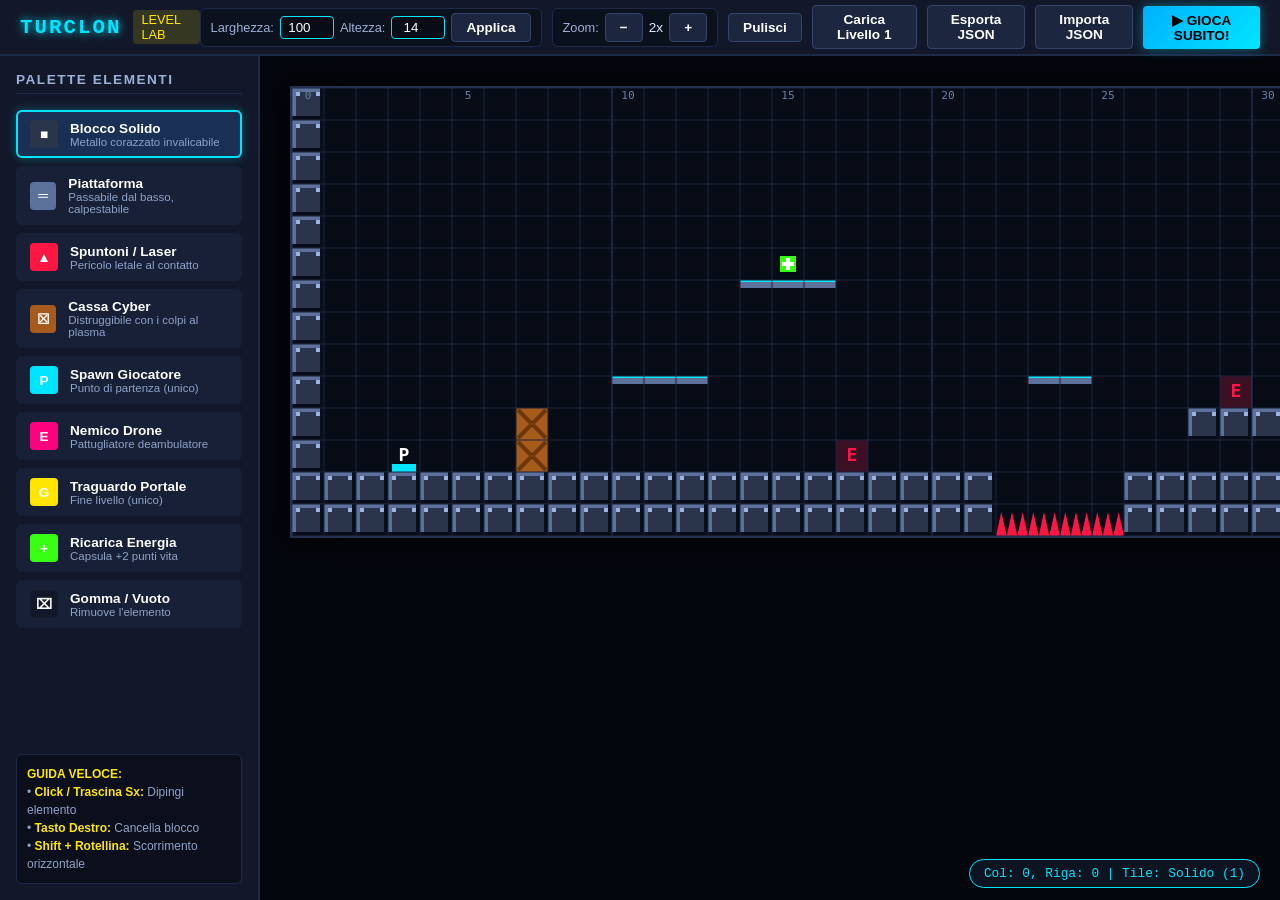
==== editor.html @ a14073e3 "Initial commit: TURCLON 16-bit Neo-Geo run 'n' gun engine and Level Lab editor" ====
<!DOCTYPE html>
<html lang="it">
<head>
    <meta charset="UTF-8">
    <meta name="viewport" content="width=device-width, initial-scale=1.0">
    <title>TURCLON - Level Lab (Editor di Livelli 16-Bit)</title>
    <link rel="stylesheet" href="editor.css">
</head>
<body>

    <!-- TOOLBAR SUPERIORE -->
    <header>
        <div class="logo-area">
            <span class="logo-title">TURCLON</span>
            <span class="tagline">LEVEL LAB</span>
        </div>

        <div class="header-tools">
            <div class="tool-group">
                <label for="input-width">Larghezza:</label>
                <input type="number" id="input-width" min="20" max="300" value="100">
                <label for="input-height">Altezza:</label>
                <input type="number" id="input-height" min="10" max="40" value="14">
                <button id="btn-resize" class="btn-editor">Applica</button>
            </div>

            <div class="tool-group">
                <label>Zoom:</label>
                <button id="btn-zoom-out" class="btn-editor">−</button>
                <span id="zoom-level">2x</span>
                <button id="btn-zoom-in" class="btn-editor">+</button>
            </div>

            <button id="btn-clear" class="btn-editor" title="Svuota l'intera griglia">Pulisci</button>
            <button id="btn-load-default" class="btn-editor" title="Carica il Livello 1 originale">Carica Livello 1</button>
            <button id="btn-export" class="btn-editor">Esporta JSON</button>
            <button id="btn-import" class="btn-editor">Importa JSON</button>
            <button id="btn-play-test" class="btn-editor btn-play">▶ GIOCA SUBITO!</button>
        </div>
    </header>

    <!-- AREA PRINCIPALE -->
    <div class="main-content">
        <!-- SIDEBAR PALETTE -->
        <aside class="sidebar">
            <h3>Palette Elementi</h3>

            <div class="palette-grid" id="palette-container">
                <!-- Verrà popolato dinamicamente da editor.js con i tipi di tile -->
            </div>

            <div class="editor-tips">
                <p><strong>GUIDA VELOCE:</strong></p>
                <p>• <strong>Click / Trascina Sx:</strong> Dipingi elemento</p>
                <p>• <strong>Tasto Destro:</strong> Cancella blocco</p>
                <p>• <strong>Shift + Rotellina:</strong> Scorrimento orizzontale</p>
            </div>
        </aside>

        <!-- VIEWPORT CENTRALE CON CANVAS SCORREVOLE -->
        <main class="canvas-viewport" id="viewport">
            <canvas id="editor-canvas"></canvas>
            <div class="statusbar" id="statusbar">Col: 0, Riga: 0 | Tile: Solido (1)</div>
        </main>
    </div>

    <!-- MODALE ESPORTA / IMPORTA JSON -->
    <div id="json-modal" class="modal-overlay hidden">
        <div class="modal-box">
            <div class="modal-header">
                <h2 id="modal-title">Esportazione Livello JSON</h2>
                <button id="modal-close-btn" class="modal-close">&times;</button>
            </div>
            <textarea id="json-output" class="json-textarea" spellcheck="false"></textarea>
            <div class="modal-footer">
                <button id="btn-copy-json" class="btn-editor">Copia negli Appunti</button>
                <button id="btn-download-json" class="btn-editor">Scarica File .json</button>
                <button id="btn-apply-import" class="btn-editor btn-play hidden">Carica nel Canvas</button>
            </div>
        </div>
    </div>

    <!-- Modulo JavaScript dell'Editor -->
    <script type="module" src="editor.js"></script>
</body>
</html>
---- editor.css ----
/*
 * TURCLON LEVEL LAB - Level Editor Stylesheet
 * Interfaccia grafica dark cyber con palette laterale e griglia scorrevole.
 */

:root {
    --cyber-blue: #00e5ff;
    --neon-green: #39ff14;
    --neo-yellow: #ffe600;
    --hot-pink: #ff007f;
    --danger-red: #ff1744;
    --dark-bg: #090c16;
    --panel-bg: #121829;
    --panel-border: #1f2a48;
    --header-h: 56px;
    --sidebar-w: 260px;
}

* {
    box-sizing: border-box;
    margin: 0;
    padding: 0;
}

body {
    width: 100vw;
    height: 100vh;
    overflow: hidden;
    background-color: var(--dark-bg);
    color: #e0e8ff;
    font-family: 'Segoe UI', Tahoma, Geneva, Verdana, sans-serif;
    display: flex;
    flex-direction: column;
}

/* -------------------------------------------------------------
   TOP TOOLBAR / HEADER
   ------------------------------------------------------------- */
header {
    height: var(--header-h);
    background: var(--panel-bg);
    border-bottom: 2px solid var(--panel-border);
    display: flex;
    align-items: center;
    justify-content: space-between;
    padding: 0 20px;
    z-index: 10;
}

.logo-area {
    display: flex;
    align-items: center;
    gap: 12px;
}

.logo-title {
    font-family: 'Courier New', Courier, monospace;
    font-size: 1.3rem;
    font-weight: 900;
    letter-spacing: 2px;
    color: var(--cyber-blue);
    text-shadow: 0 0 8px var(--cyber-blue);
}

.tagline {
    font-size: 0.8rem;
    color: var(--neo-yellow);
    background: rgba(255, 230, 0, 0.15);
    padding: 2px 8px;
    border-radius: 4px;
}

.header-tools {
    display: flex;
    align-items: center;
    gap: 10px;
}

.tool-group {
    display: flex;
    align-items: center;
    gap: 6px;
    background: rgba(8, 12, 22, 0.6);
    padding: 4px 10px;
    border-radius: 6px;
    border: 1px solid var(--panel-border);
    font-size: 0.85rem;
}

.tool-group label {
    font-size: 0.8rem;
    color: #9cb0d8;
}

.tool-group input {
    width: 54px;
    background: #080c16;
    border: 1px solid var(--cyber-blue);
    color: #fff;
    padding: 3px 6px;
    border-radius: 4px;
    font-family: inherit;
    text-align: center;
}

.btn-editor {
    background: #1c263f;
    border: 1px solid #33446d;
    color: #fff;
    padding: 6px 14px;
    border-radius: 4px;
    cursor: pointer;
    font-size: 0.85rem;
    font-weight: 600;
    transition: all 0.15s ease;
    display: inline-flex;
    align-items: center;
    gap: 6px;
}

.btn-editor:hover {
    background: #2b395e;
    border-color: var(--cyber-blue);
    color: var(--cyber-blue);
}

.btn-play {
    background: linear-gradient(135deg, #00b0ff 0%, #00e5ff 100%);
    color: #000;
    font-weight: bold;
    border: none;
    box-shadow: 0 0 12px rgba(0, 229, 255, 0.4);
}

.btn-play:hover {
    box-shadow: 0 0 20px rgba(0, 229, 255, 0.8);
    transform: scale(1.03);
    color: #000;
}

/* -------------------------------------------------------------
   MAIN WORKSPACE LAYOUT
   ------------------------------------------------------------- */
.main-content {
    flex: 1;
    display: flex;
    overflow: hidden;
}

/* SIDEBAR PALETTE */
.sidebar {
    width: var(--sidebar-w);
    background: var(--panel-bg);
    border-right: 2px solid var(--panel-border);
    display: flex;
    flex-direction: column;
    padding: 16px;
    gap: 16px;
    overflow-y: auto;
}

.sidebar h3 {
    font-size: 0.85rem;
    letter-spacing: 1.5px;
    text-transform: uppercase;
    color: #9cb0d8;
    border-bottom: 1px solid var(--panel-border);
    padding-bottom: 6px;
}

.palette-grid {
    display: flex;
    flex-direction: column;
    gap: 8px;
}

.palette-item {
    display: flex;
    align-items: center;
    gap: 12px;
    padding: 8px 12px;
    background: #172036;
    border: 2px solid transparent;
    border-radius: 6px;
    cursor: pointer;
    transition: all 0.15s ease;
}

.palette-item:hover {
    background: #1f2b48;
    border-color: #3b4e7a;
}

.palette-item.active {
    background: #192f54;
    border-color: var(--cyber-blue);
    box-shadow: 0 0 10px rgba(0, 229, 255, 0.3);
}

.palette-preview {
    width: 28px;
    height: 28px;
    border-radius: 4px;
    display: flex;
    justify-content: center;
    align-items: center;
    font-weight: bold;
    font-size: 0.85rem;
}

.palette-info {
    display: flex;
    flex-direction: column;
}

.palette-name {
    font-weight: 600;
    font-size: 0.85rem;
    color: #fff;
}

.palette-desc {
    font-size: 0.72rem;
    color: #8fa2c7;
}

.editor-tips {
    margin-top: auto;
    background: rgba(8, 12, 22, 0.7);
    border: 1px solid var(--panel-border);
    padding: 10px;
    border-radius: 6px;
    font-size: 0.75rem;
    line-height: 1.5;
    color: #8fa2c7;
}

.editor-tips strong {
    color: var(--neo-yellow);
}

/* -------------------------------------------------------------
   CANVAS VIEWPORT & GRID
   ------------------------------------------------------------- */
.canvas-viewport {
    flex: 1;
    overflow: auto;
    background: #04060d;
    display: flex;
    justify-content: flex-start;
    align-items: flex-start;
    padding: 30px;
    position: relative;
    user-select: none;
}

#editor-canvas {
    background-color: #0b101e;
    box-shadow: 0 0 30px rgba(0, 0, 0, 0.9);
    cursor: crosshair;
    border: 2px solid #233152;
}

.statusbar {
    position: absolute;
    bottom: 12px;
    right: 20px;
    background: rgba(14, 20, 36, 0.9);
    border: 1px solid var(--cyber-blue);
    padding: 6px 14px;
    border-radius: 20px;
    font-size: 0.8rem;
    font-family: 'Courier New', Courier, monospace;
    color: var(--cyber-blue);
    pointer-events: none;
    z-index: 5;
}

/* -------------------------------------------------------------
   MODALE ESPORTA / IMPORTA JSON
   ------------------------------------------------------------- */
.modal-overlay {
    position: fixed;
    top: 0;
    left: 0;
    width: 100vw;
    height: 100vh;
    background: rgba(0, 0, 0, 0.8);
    display: flex;
    justify-content: center;
    align-items: center;
    z-index: 100;
    backdrop-filter: blur(5px);
}

.modal-overlay.hidden {
    display: none !important;
}

.modal-box {
    background: var(--panel-bg);
    border: 2px solid var(--cyber-blue);
    border-radius: 8px;
    width: min(700px, 90vw);
    max-height: 85vh;
    display: flex;
    flex-direction: column;
    padding: 24px;
    gap: 16px;
    box-shadow: 0 0 40px rgba(0, 229, 255, 0.25);
}

.modal-header {
    display: flex;
    justify-content: space-between;
    align-items: center;
}

.modal-header h2 {
    color: var(--cyber-blue);
    font-size: 1.2rem;
}

.modal-close {
    background: none;
    border: none;
    color: #fff;
    font-size: 1.5rem;
    cursor: pointer;
}

.json-textarea {
    width: 100%;
    height: 280px;
    background: #080c16;
    border: 1px solid #28375c;
    border-radius: 4px;
    color: var(--neon-green);
    font-family: 'Courier New', Courier, monospace;
    font-size: 0.8rem;
    padding: 12px;
    resize: none;
    white-space: pre;
}

.modal-footer {
    display: flex;
    justify-content: flex-end;
    gap: 10px;
}
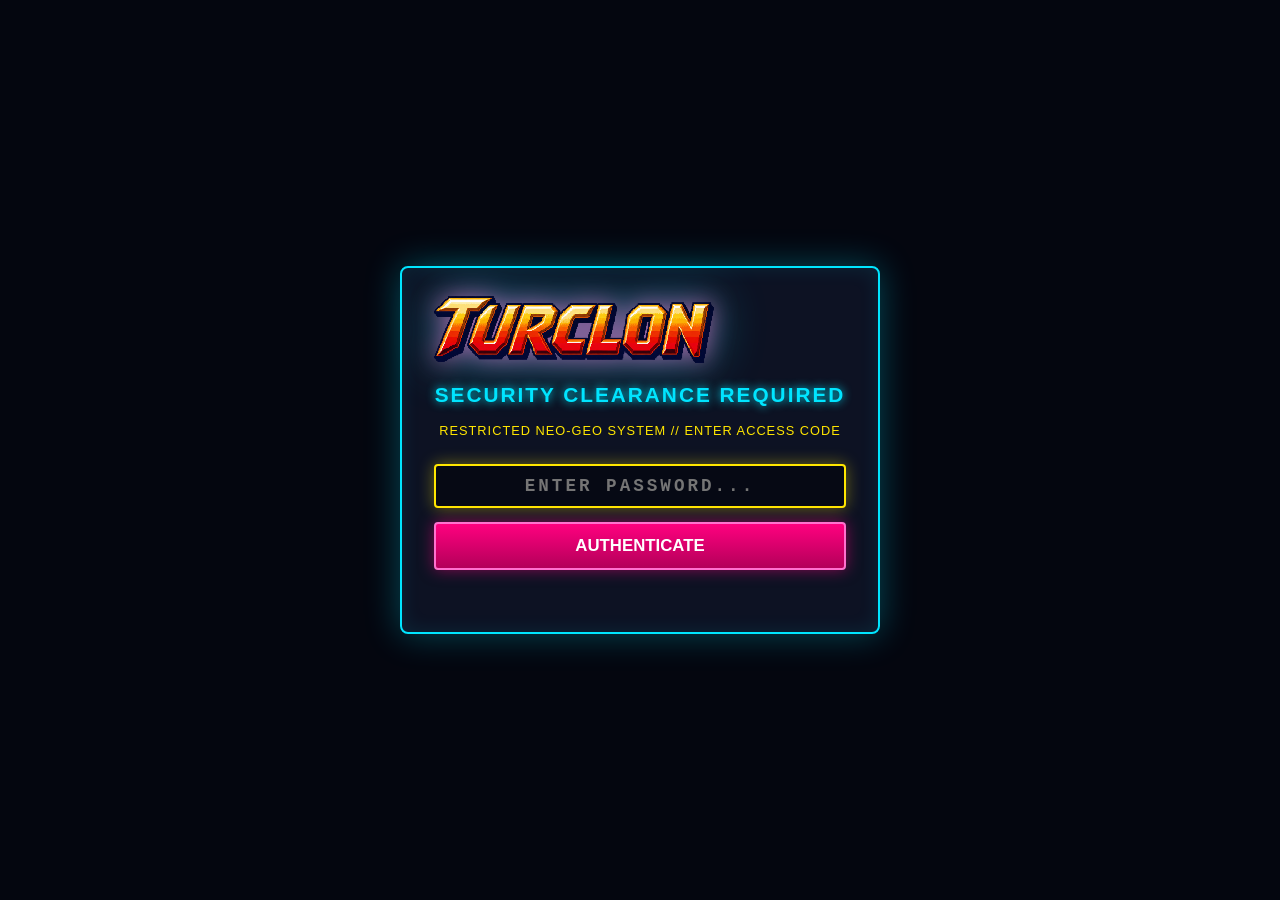
==== commit 11515882: "Add password protection (idspispopd), official title logo, and i18n support (EN default, IT, JA)" ====
--- a/editor.html
+++ b/editor.html
@@ -1,41 +1,66 @@
 <!DOCTYPE html>
-<html lang="it">
+<html lang="en">
 <head>
     <meta charset="UTF-8">
     <meta name="viewport" content="width=device-width, initial-scale=1.0">
-    <title>TURCLON - Level Lab (Editor di Livelli 16-Bit)</title>
+    <title>TURCLON - Level Lab (16-Bit Level Editor)</title>
+    <link rel="stylesheet" href="style.css">
     <link rel="stylesheet" href="editor.css">
 </head>
 <body>
 
+    <!-- SECURITY CLEARANCE GATE (RICHIESTA PASSWORD IDSPISPOPD) -->
+    <div id="security-gate">
+        <div class="terminal-box">
+            <img src="assets/logo_cropped.png" alt="TURCLON" class="title-logo" style="max-width: 280px; margin-bottom: 4px;">
+            <h2 id="gate-title" class="terminal-title">SECURITY CLEARANCE REQUIRED</h2>
+            <p id="gate-sub" class="terminal-sub">RESTRICTED NEO-GEO SYSTEM // ENTER ACCESS CODE</p>
+
+            <form class="gate-form" onsubmit="return false;">
+                <input type="password" id="gate-password" class="gate-input" placeholder="ACCESS CODE" autocomplete="off" autofocus>
+                <button type="submit" id="gate-submit" class="btn-arcade">AUTHENTICATE</button>
+                <div id="gate-error" class="gate-error-msg"></div>
+            </form>
+        </div>
+    </div>
+
     <!-- TOOLBAR SUPERIORE -->
     <header>
         <div class="logo-area">
-            <span class="logo-title">TURCLON</span>
-            <span class="tagline">LEVEL LAB</span>
+            <a href="index.html" title="Back to Game" style="display: flex; align-items: center; text-decoration: none;">
+                <img src="assets/logo_cropped.png" alt="TURCLON" style="height: 32px; width: auto; image-rendering: pixelated; margin-right: 8px;">
+            </a>
+            <span id="ed-tagline" class="tagline">LEVEL LAB</span>
         </div>
 
         <div class="header-tools">
-            <div class="tool-group">
-                <label for="input-width">Larghezza:</label>
-                <input type="number" id="input-width" min="20" max="300" value="100">
-                <label for="input-height">Altezza:</label>
-                <input type="number" id="input-height" min="10" max="40" value="14">
-                <button id="btn-resize" class="btn-editor">Applica</button>
+            <!-- Selettore Lingua nella Toolbar -->
+            <div class="lang-selector-inline">
+                <button class="lang-btn active" data-lang="en">EN</button>
+                <button class="lang-btn" data-lang="it">IT</button>
+                <button class="lang-btn" data-lang="ja">JA</button>
             </div>
 
             <div class="tool-group">
-                <label>Zoom:</label>
+                <label id="lbl-width" for="input-width">Width:</label>
+                <input type="number" id="input-width" min="20" max="300" value="100">
+                <label id="lbl-height" for="input-height">Height:</label>
+                <input type="number" id="input-height" min="10" max="40" value="14">
+                <button id="btn-resize" class="btn-editor">Apply</button>
+            </div>
+
+            <div class="tool-group">
+                <label id="lbl-zoom">Zoom:</label>
                 <button id="btn-zoom-out" class="btn-editor">−</button>
                 <span id="zoom-level">2x</span>
                 <button id="btn-zoom-in" class="btn-editor">+</button>
             </div>
 
-            <button id="btn-clear" class="btn-editor" title="Svuota l'intera griglia">Pulisci</button>
-            <button id="btn-load-default" class="btn-editor" title="Carica il Livello 1 originale">Carica Livello 1</button>
-            <button id="btn-export" class="btn-editor">Esporta JSON</button>
-            <button id="btn-import" class="btn-editor">Importa JSON</button>
-            <button id="btn-play-test" class="btn-editor btn-play">▶ GIOCA SUBITO!</button>
+            <button id="btn-clear" class="btn-editor">Clear</button>
+            <button id="btn-load-default" class="btn-editor">Load Sector 1</button>
+            <button id="btn-export" class="btn-editor">Export JSON</button>
+            <button id="btn-import" class="btn-editor">Import JSON</button>
+            <button id="btn-play-test" class="btn-editor btn-play">▶ PLAY NOW!</button>
         </div>
     </header>
 
@@ -43,24 +68,24 @@
     <div class="main-content">
         <!-- SIDEBAR PALETTE -->
         <aside class="sidebar">
-            <h3>Palette Elementi</h3>
+            <h3 id="palette-heading">ELEMENT PALETTE</h3>
 
             <div class="palette-grid" id="palette-container">
                 <!-- Verrà popolato dinamicamente da editor.js con i tipi di tile -->
             </div>
 
             <div class="editor-tips">
-                <p><strong>GUIDA VELOCE:</strong></p>
-                <p>• <strong>Click / Trascina Sx:</strong> Dipingi elemento</p>
-                <p>• <strong>Tasto Destro:</strong> Cancella blocco</p>
-                <p>• <strong>Shift + Rotellina:</strong> Scorrimento orizzontale</p>
+                <p><strong id="tips-header">QUICK GUIDE:</strong></p>
+                <p id="tips-paint">• <strong>Left Click/Drag:</strong> Paint tile</p>
+                <p id="tips-erase">• <strong>Right Click:</strong> Erase tile</p>
+                <p id="tips-scroll">• <strong>Shift + Wheel:</strong> Horizontal scroll</p>
             </div>
         </aside>
 
         <!-- VIEWPORT CENTRALE CON CANVAS SCORREVOLE -->
         <main class="canvas-viewport" id="viewport">
             <canvas id="editor-canvas"></canvas>
-            <div class="statusbar" id="statusbar">Col: 0, Riga: 0 | Tile: Solido (1)</div>
+            <div class="statusbar" id="statusbar">Col: 0, Row: 0 | Active Tool: Solid Block (1)</div>
         </main>
     </div>
 
@@ -68,14 +93,14 @@
     <div id="json-modal" class="modal-overlay hidden">
         <div class="modal-box">
             <div class="modal-header">
-                <h2 id="modal-title">Esportazione Livello JSON</h2>
+                <h2 id="modal-title">Level Export (JSON)</h2>
                 <button id="modal-close-btn" class="modal-close">&times;</button>
             </div>
             <textarea id="json-output" class="json-textarea" spellcheck="false"></textarea>
             <div class="modal-footer">
-                <button id="btn-copy-json" class="btn-editor">Copia negli Appunti</button>
-                <button id="btn-download-json" class="btn-editor">Scarica File .json</button>
-                <button id="btn-apply-import" class="btn-editor btn-play hidden">Carica nel Canvas</button>
+                <button id="btn-copy-json" class="btn-editor">Copy to Clipboard</button>
+                <button id="btn-download-json" class="btn-editor">Download .json File</button>
+                <button id="btn-apply-import" class="btn-editor btn-play hidden">Load into Canvas</button>
             </div>
         </div>
     </div>
--- a/style.css
+++ b/style.css
@@ -0,0 +1,444 @@
+/*
+ * TURCLON - 16-Bit Neo-Geo Arcade Stylesheet
+ * Responsive canvas, arcade bezel, overlays, touch controls, language selector & security gate.
+ */
+
+:root {
+    --cyber-blue: #00e5ff;
+    --neon-green: #39ff14;
+    --neo-yellow: #ffe600;
+    --hot-pink: #ff007f;
+    --danger-red: #ff1744;
+    --dark-bg: #070913;
+    --bezel-color: #121624;
+}
+
+* {
+    box-sizing: border-box;
+    margin: 0;
+    padding: 0;
+    user-select: none;
+    -webkit-user-select: none;
+    -webkit-touch-callout: none;
+}
+
+html, body {
+    width: 100%;
+    height: 100%;
+    overflow: hidden;
+    background-color: var(--dark-bg);
+    font-family: 'Courier New', Courier, monospace;
+    display: flex;
+    justify-content: center;
+    align-items: center;
+}
+
+/* Container principale del gioco */
+#game-container {
+    position: relative;
+    width: 100vw;
+    height: 100vh;
+    display: flex;
+    justify-content: center;
+    align-items: center;
+    background: radial-gradient(circle at center, #171d33 0%, #060810 100%);
+}
+
+/* Canvas con pixel art senza sfocature */
+#game-canvas {
+    display: block;
+    background-color: #000;
+    image-rendering: -moz-crisp-edges;
+    image-rendering: -webkit-crisp-edges;
+    image-rendering: pixelated;
+    image-rendering: crisp-edges;
+    box-shadow: 0 0 30px rgba(0, 229, 255, 0.25), 0 0 10px rgba(0, 0, 0, 0.8);
+    border: 2px solid #232b42;
+    border-radius: 4px;
+}
+
+/* Effetto Scanlines CRT */
+.scanlines {
+    position: absolute;
+    top: 0;
+    left: 0;
+    width: 100%;
+    height: 100%;
+    pointer-events: none;
+    background: linear-gradient(rgba(18, 16, 16, 0) 50%, rgba(0, 0, 0, 0.25) 50%);
+    background-size: 100% 4px;
+    z-index: 5;
+    opacity: 0.6;
+}
+
+/* -------------------------------------------------------------
+   SELETTORE LINGUA (EN / IT / JA)
+   ------------------------------------------------------------- */
+.lang-selector {
+    position: absolute;
+    top: 14px;
+    right: 18px;
+    display: flex;
+    gap: 6px;
+    z-index: 50;
+    background: rgba(10, 15, 28, 0.85);
+    border: 1px solid var(--cyber-blue);
+    padding: 4px 8px;
+    border-radius: 20px;
+    box-shadow: 0 0 10px rgba(0, 229, 255, 0.25);
+    backdrop-filter: blur(4px);
+}
+
+.lang-btn {
+    background: transparent;
+    border: none;
+    color: #8da4d0;
+    font-family: inherit;
+    font-size: 0.8rem;
+    font-weight: bold;
+    padding: 3px 8px;
+    cursor: pointer;
+    border-radius: 12px;
+    transition: all 0.2s ease;
+}
+
+.lang-btn:hover {
+    color: #ffffff;
+    text-shadow: 0 0 6px var(--cyber-blue);
+}
+
+.lang-btn.active {
+    background: var(--cyber-blue);
+    color: #000;
+    box-shadow: 0 0 10px var(--cyber-blue);
+}
+
+/* -------------------------------------------------------------
+   PASSWORD / SECURITY CLEARANCE GATE
+   ------------------------------------------------------------- */
+#security-gate {
+    position: fixed;
+    top: 0;
+    left: 0;
+    width: 100vw;
+    height: 100vh;
+    background: #04060f;
+    display: flex;
+    flex-direction: column;
+    justify-content: center;
+    align-items: center;
+    z-index: 100;
+    color: #fff;
+    padding: 20px;
+    text-align: center;
+    transition: opacity 0.4s ease;
+}
+
+#security-gate.fade-out {
+    opacity: 0;
+    pointer-events: none;
+}
+
+#security-gate.hidden {
+    display: none !important;
+}
+
+.terminal-box {
+    background: rgba(14, 20, 36, 0.95);
+    border: 2px solid var(--cyber-blue);
+    border-radius: 8px;
+    padding: 28px 32px;
+    max-width: 480px;
+    width: 90%;
+    box-shadow: 0 0 35px rgba(0, 229, 255, 0.3), inset 0 0 20px rgba(0, 229, 255, 0.1);
+    display: flex;
+    flex-direction: column;
+    gap: 16px;
+    position: relative;
+}
+
+.terminal-title {
+    color: var(--cyber-blue);
+    font-size: clamp(1rem, 3.5vw, 1.3rem);
+    letter-spacing: 2px;
+    text-shadow: 0 0 10px var(--cyber-blue);
+}
+
+.terminal-sub {
+    color: var(--neo-yellow);
+    font-size: 0.8rem;
+    letter-spacing: 1px;
+}
+
+.gate-form {
+    display: flex;
+    flex-direction: column;
+    gap: 14px;
+    margin-top: 10px;
+}
+
+.gate-input {
+    background: #060914;
+    border: 2px solid var(--cyber-blue);
+    color: var(--neon-green);
+    font-family: 'Courier New', Courier, monospace;
+    font-size: 1.1rem;
+    font-weight: bold;
+    padding: 10px 14px;
+    border-radius: 4px;
+    text-align: center;
+    letter-spacing: 3px;
+    outline: none;
+    box-shadow: 0 0 10px rgba(0, 229, 255, 0.2);
+    transition: border-color 0.2s, box-shadow 0.2s;
+}
+
+.gate-input:focus {
+    border-color: var(--neo-yellow);
+    box-shadow: 0 0 16px rgba(255, 230, 0, 0.4);
+}
+
+.gate-input.error {
+    border-color: var(--danger-red);
+    color: var(--danger-red);
+    box-shadow: 0 0 20px var(--danger-red);
+    animation: shake 0.35s ease-in-out;
+}
+
+.gate-input.success {
+    border-color: var(--neon-green);
+    color: var(--neon-green);
+    box-shadow: 0 0 20px var(--neon-green);
+}
+
+@keyframes shake {
+    0%, 100% { transform: translateX(0); }
+    20%, 60% { transform: translateX(-8px); }
+    40%, 80% { transform: translateX(8px); }
+}
+
+.gate-error-msg {
+    font-size: 0.8rem;
+    min-height: 20px;
+    font-weight: bold;
+    letter-spacing: 1px;
+    color: var(--danger-red);
+}
+
+/* -------------------------------------------------------------
+   OVERLAYS: START, GAME OVER, LEVEL CLEAR
+   ------------------------------------------------------------- */
+.overlay {
+    position: absolute;
+    top: 0;
+    left: 0;
+    width: 100%;
+    height: 100%;
+    background: rgba(4, 6, 15, 0.85);
+    display: flex;
+    flex-direction: column;
+    justify-content: center;
+    align-items: center;
+    color: #fff;
+    z-index: 20;
+    text-align: center;
+    backdrop-filter: blur(4px);
+    transition: opacity 0.3s ease;
+    padding: 16px;
+}
+
+.overlay.hidden {
+    display: none !important;
+}
+
+/* LOGO IMMAGINE UFFICIALE TURCLON */
+.title-logo {
+    max-width: min(440px, 85vw);
+    height: auto;
+    image-rendering: pixelated;
+    image-rendering: crisp-edges;
+    filter: drop-shadow(0 0 12px rgba(255, 113, 206, 0.6)) drop-shadow(0 0 24px rgba(0, 229, 255, 0.4));
+    margin-bottom: 8px;
+    user-select: none;
+    pointer-events: none;
+    animation: logoFloat 3s ease-in-out infinite alternate;
+}
+
+@keyframes logoFloat {
+    0% { transform: translateY(0px) scale(1); }
+    100% { transform: translateY(-4px) scale(1.02); }
+}
+
+.title-glow {
+    font-size: clamp(1.8rem, 5vw, 3.5rem);
+    font-weight: 900;
+    letter-spacing: 3px;
+    color: var(--cyber-blue);
+    text-shadow: 0 0 10px var(--cyber-blue), 0 0 20px var(--cyber-blue);
+    margin-bottom: 8px;
+}
+
+.subtitle {
+    font-size: clamp(0.85rem, 1.8vw, 1.3rem);
+    color: var(--neo-yellow);
+    letter-spacing: 2px;
+    margin-bottom: 20px;
+    text-shadow: 0 0 8px rgba(255, 230, 0, 0.5);
+}
+
+.instructions {
+    background: rgba(26, 34, 56, 0.7);
+    border: 1px solid var(--cyber-blue);
+    border-radius: 6px;
+    padding: 14px 22px;
+    font-size: clamp(0.72rem, 1.4vw, 0.9rem);
+    line-height: 1.6;
+    max-width: 520px;
+    margin-bottom: 20px;
+    color: #d1dcfa;
+    box-shadow: inset 0 0 15px rgba(0, 229, 255, 0.1);
+}
+
+.blink {
+    animation: blinkAnim 1s infinite;
+}
+
+@keyframes blinkAnim {
+    0%, 49% { opacity: 1; }
+    50%, 100% { opacity: 0.2; }
+}
+
+.btn-arcade {
+    padding: 12px 30px;
+    font-size: 1.05rem;
+    font-weight: bold;
+    font-family: inherit;
+    text-transform: uppercase;
+    color: #fff;
+    background: linear-gradient(180deg, #ff007f 0%, #b30059 100%);
+    border: 2px solid #ff71ce;
+    border-radius: 4px;
+    cursor: pointer;
+    box-shadow: 0 0 15px rgba(255, 0, 127, 0.5);
+    transition: transform 0.1s, box-shadow 0.1s;
+}
+
+.btn-arcade:hover, .btn-arcade:active {
+    transform: scale(1.05);
+    box-shadow: 0 0 25px rgba(255, 0, 127, 0.8);
+}
+
+.btn-secondary {
+    background: linear-gradient(180deg, #1c2b48 0%, #0e1728 100%);
+    border-color: var(--cyber-blue);
+    margin-top: 10px;
+}
+
+/* -------------------------------------------------------------
+   CONTROLLI TOUCH (MOBILE D-PAD & PULSANTI A/B)
+   ------------------------------------------------------------- */
+#touch-controls {
+    position: absolute;
+    bottom: 12px;
+    left: 0;
+    width: 100%;
+    display: flex;
+    justify-content: space-between;
+    align-items: flex-end;
+    padding: 0 20px;
+    box-sizing: border-box;
+    pointer-events: none;
+    z-index: 30;
+}
+
+#touch-controls.hidden {
+    display: none;
+}
+
+.touch-cluster {
+    display: flex;
+    gap: 12px;
+    pointer-events: auto;
+}
+
+.touch-dpad {
+    display: flex;
+    align-items: center;
+    gap: 8px;
+}
+
+.touch-btn {
+    width: 58px;
+    height: 58px;
+    border-radius: 50%;
+    background: rgba(22, 28, 48, 0.7);
+    border: 2px solid var(--cyber-blue);
+    color: #fff;
+    font-family: inherit;
+    font-weight: bold;
+    font-size: 1.1rem;
+    display: flex;
+    justify-content: center;
+    align-items: center;
+    box-shadow: 0 0 10px rgba(0, 229, 255, 0.3);
+    touch-action: manipulation;
+    cursor: pointer;
+}
+
+.touch-btn:active, .touch-btn.active {
+    background: var(--cyber-blue);
+    color: #000;
+    box-shadow: 0 0 20px var(--cyber-blue);
+    transform: scale(0.92);
+}
+
+.touch-btn.btn-action-a {
+    border-color: var(--neo-yellow);
+    box-shadow: 0 0 10px rgba(255, 230, 0, 0.3);
+}
+
+.touch-btn.btn-action-a:active, .touch-btn.btn-action-a.active {
+    background: var(--neo-yellow);
+    color: #000;
+    box-shadow: 0 0 20px var(--neo-yellow);
+}
+
+.touch-btn.btn-action-b {
+    border-color: var(--hot-pink);
+    box-shadow: 0 0 10px rgba(255, 0, 127, 0.3);
+}
+
+.touch-btn.btn-action-b:active, .touch-btn.btn-action-b.active {
+    background: var(--hot-pink);
+    color: #fff;
+    box-shadow: 0 0 20px var(--hot-pink);
+}
+
+/* Avviso per dispositivi mobili tenuti in Portrait */
+#portrait-warning {
+    display: none;
+    position: absolute;
+    top: 0;
+    left: 0;
+    width: 100vw;
+    height: 100vh;
+    background: #060810;
+    z-index: 999;
+    color: var(--neo-yellow);
+    flex-direction: column;
+    justify-content: center;
+    align-items: center;
+    text-align: center;
+    padding: 20px;
+}
+
+#portrait-warning span {
+    font-size: 3rem;
+    margin-bottom: 12px;
+}
+
+@media screen and (orientation: portrait) and (max-width: 768px) {
+    #portrait-warning {
+        display: flex;
+    }
+}
--- a/editor.css
+++ b/editor.css
@@ -1,6 +1,6 @@
 /*
  * TURCLON LEVEL LAB - Level Editor Stylesheet
- * Interfaccia grafica dark cyber con palette laterale e griglia scorrevole.
+ * Interfaccia grafica dark cyber con palette laterale, selettore lingue e griglia scorrevole.
  */
 
 :root {
@@ -53,27 +53,52 @@
     gap: 12px;
 }
 
-.logo-title {
-    font-family: 'Courier New', Courier, monospace;
-    font-size: 1.3rem;
-    font-weight: 900;
-    letter-spacing: 2px;
-    color: var(--cyber-blue);
-    text-shadow: 0 0 8px var(--cyber-blue);
-}
-
 .tagline {
     font-size: 0.8rem;
     color: var(--neo-yellow);
     background: rgba(255, 230, 0, 0.15);
     padding: 2px 8px;
     border-radius: 4px;
+    font-weight: bold;
+    letter-spacing: 1px;
 }
 
 .header-tools {
     display: flex;
     align-items: center;
     gap: 10px;
+}
+
+.lang-selector-inline {
+    display: flex;
+    gap: 4px;
+    background: rgba(8, 12, 22, 0.7);
+    padding: 3px 6px;
+    border-radius: 16px;
+    border: 1px solid var(--panel-border);
+}
+
+.lang-selector-inline .lang-btn {
+    background: transparent;
+    border: none;
+    color: #8da4d0;
+    font-family: inherit;
+    font-size: 0.78rem;
+    font-weight: bold;
+    padding: 2px 7px;
+    cursor: pointer;
+    border-radius: 10px;
+    transition: all 0.2s ease;
+}
+
+.lang-selector-inline .lang-btn:hover {
+    color: #ffffff;
+}
+
+.lang-selector-inline .lang-btn.active {
+    background: var(--cyber-blue);
+    color: #000;
+    box-shadow: 0 0 8px var(--cyber-blue);
 }
 
 .tool-group {
